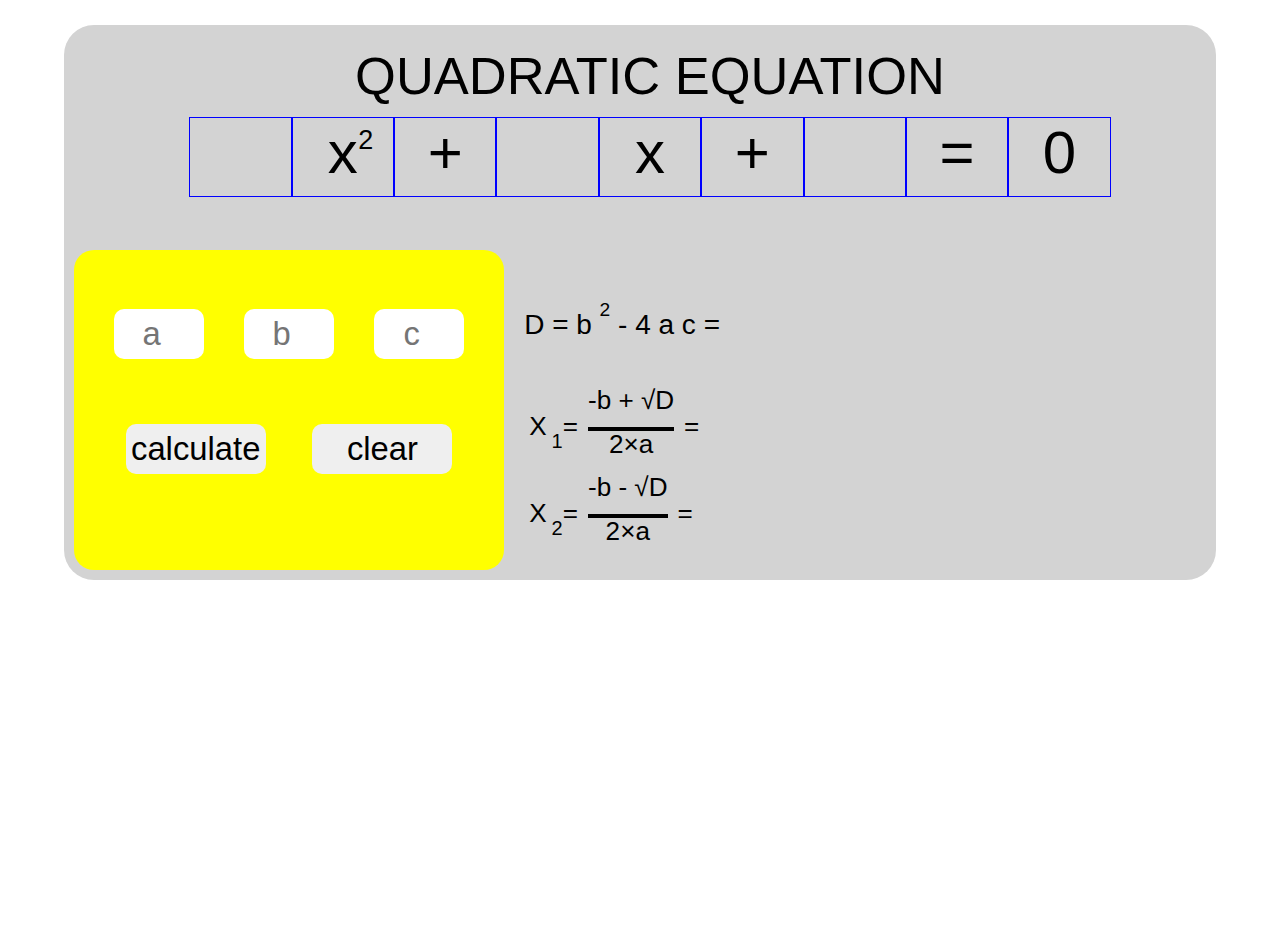
==== ax2.html @ 6cd744fd "The first version" ====
<!DOCTYPE html>
<html lang="en">
<head>
	<meta charset="UTF-8">
	<meta name="viewport" content="width=device-width, initial-scale=1.0">
	<title>Document</title>
	<link rel="stylesheet" href="reset.css">
	<link rel="stylesheet" href="style.css">
</head>
<body>
	<div class="container">
		<div class="titleBlock">
			<h1 class="h1">quadratic equation</h1>
			<div class="equation">
				<div class="equation__a"><p id="aEquation"></p></div>
				<div class="equation__xSquared"><p>x</p><p class="secondDegree">2</p></div>
				<div class="equation__sign"><p id="bSign">+</p></div>
				<div class="equation__b"><p id="bEquation"></p></div>
				<div class="equation__x"><p>x</p></div>
				<div class="equation__sign"><p id="cSign">+</p></div>
				<div class="equation__c"><p id="cEquation"></p></div>
				<div class="equation__equal"><p>=</p></div>
				<div class="equation__zero"><p>0</p></div>
			</div>
		</div>
		<div class="leftBlock">
			<form action="#" class="leftBlock__form">
				<div class="form__wrap">
					<div class="arguments">
						<div class="blockA">
							<input type="number" id="aCoefficient" class="input inputNumber"  placeholder="a">
						</div>
						<div class="blockB">
							<input type="number" id="bCoefficient" class="input inputNumber" placeholder="b">
						</div>
						<div class="blockC">
							<input type="number" id="cCoefficient" class="input inputNumber" placeholder="c">
						</div>
					</div>
					<div class="form__buttons">
						<input type="submit" id="sendCoefficients" value="calculate" class="input submit">
						<input type="reset" value="clear" class="input reset">
					</div>
				</div>
			</form>
		</div>
		<div class="rightBlock">
			<div class="solution">
				<div class="solution__message upMessage"><p id="upMessage"></p></div>
				<div class="determinant">
					<div class="determinant__firstRow">
						<div class="determinant__formulae"><p>D = b <p class="determinant__degree">2</p> - 4 a c = </p></div>
						<div class="determinant__calculation"><p id="calculationD"></p></div>
						<div class="determinant__result"><p id="resultD"></p></div>
					</div>
					<div class="determinant__secondRow">
						<p id="messageD"></p>
					</div>
				</div>
				<div class="solution__message roots">
					<div class="firstRoot roots__row">
						<p class="x">X<p class="xIndex">1</p>= </p>
						<div class="firstRoot__formula rootFormula">
							<p class="rootFormula__up">-b + √D </p>
							<p class="rootFormula__down">2×a</p>
						</div>
						<p>=</p>
						<div class="firstRoot__calc rootCalc">
							<p id="firstRootUpCalc" class="rootCalc__upCalc"></p>
							<p id="firstRootDownCalc" class="rootCalc__downCalc"></p>
						</div>
						<p id="firstRootRes"></p>
					</div>
					<div id="secondRoot" class="secondRoot roots__row">
						<p class="x">X<p class="xIndex">2</p>= </p>
						<div class="secondRoot__formula rootFormula">
							<p class="rootFormula__up">-b - √D </p>
							<p class="rootFormula__down">2×a</p>
						</div>
						<p>=</p>
						<div class="secondRoot__calc rootCalc">
							<p id="secondRootUpCalc" class="rootCalc__upCalc"></p>
							<p id="secondRootDownCalc" class="rootCalc__downCalc"></p>
						</div>
						<p id="secondRootRes"></p>
					</div>
				</div>
			</div>
		</div>
	</div>
	<script src ="script.js"></script>
</body>
</html>
---- style.css ----
:root {
	--formulaeHeight: 30px;
}

*{
	box-sizing: border-box;
}

body {
	font-family: Arial;
}
.container {
	width: 90%;
	box-sizing: border-box;
	background-color: lightgrey;
	margin: 25px auto;
	border-radius: 30px;
	padding: 10px;
	display: grid;
	grid-template-rows: 195px 320px;
	grid-template-columns: 38% 62%;
	grid-template-areas: "narrow1 narrow1"
						  "wide1 wide2";
	grid-gap: 20px;
}


@media (max-width: 900px) {
	.container {
		margin: 10px auto;
		grid-template-rows: 115px 290px 170px;
		grid-template-columns: 95%;
		justify-content: center;
		grid-template-areas: "narrow1"
							  "wide2"
							  "wide1";
		grid-gap: 10px;
	}
}

@media (max-width: 600px) {
	.container {
		width: 98%;
		padding: 5px;
	}
}


.titleBlock { grid-area: narrow1; }

.h1 {
	font-size: calc(15px + 40 * (100vw / 1366));
	text-align: center;
	line-height: calc(45px + 40 * (100vw / 1366));
	text-transform: uppercase;
}
.leftBlock { grid-area: wide1; 
			background-color: yellow;
			border-radius: 20px}

.leftBlock__form {
	height: 90%;
}
.form__wrap {
	height: 100%;
	display: flex;
	flex-direction: column;
	justify-content: space-evenly;
}
.arguments {
	display: flex;
	flex-direction: row;
	justify-content: space-evenly;
}


.input {
	width: 90px;
	height: 50px;
	font-size: calc(15px + 19 * (100vw / 1366));
	text-align: center;
	border-radius: 10px;
}

@media(max-width: 900px) {
	.form__wrap {
		display: flex;
		flex-direction: column;
	}
	.arguments {
		display: flex;
		flex-direction: row;
		justify-content: space-evenly;
	}
	.input {
		width: 80px;
		height: 40px;
	}
}
.form__buttons {
	display: flex;
	flex-direction: row;
	justify-content: space-evenly;
	padding: 5px;
}
.submit,
.reset {
	width: 140px;
	height: 50px;
}
.submit:active,
.reset:active {
	position: relative;
	top: 3px;
}
.rightBlock { grid-area: wide2;
			  display: flex;
			  flex-direction: column;
			  justify-content: space-between;
}
.equation {
	width: 80%;
	height: 80px;
	margin: 0 auto;
	display: flex;
	justify-content: space-between;
	font-size: 60px;
	text-align: center;
	line-height: 70px;
}

@media(max-width: 900px) {
	.equation {
    height: 50px;
    font-size: 40px;
    line-height: 40px;
	}
}
@media(max-width: 700px) {
	.equation {
		width: 100%;
		height: 40px;
		font-size: 25px;
	}
}



.equation div {
	border: 1px solid blue;
	width: calc(100% * 10);
}
.equation__a {}
.equation__xSquared {
}
.secondDegree {
    position: relative;
    top: -83px;
    left: 23px;
    font-size: 27px;
}

@media(max-width: 900px) {
	.secondDegree {
		top: -50px;
	    left: 18px;
	    font-size: 18px;
	}
}
@media(max-width: 700px) {
	.secondDegree {
		top: -50px;
	    left: 9px;
	    font-size: 10px;
	}
}



.equation__b {}
.equation__x {}
.equation__c {}
.equation__equal {}
.equation__zero {}


.solution {
	font-size: calc(14px + 16 * (100vw / 1366));
	display: flex;
	flex-direction: column;
	row-gap: 10px;
}

@media(max-width: 900px) {
	.solution {
		justify-content: space-evenly;
	}
}


.solution__message {}

.upMessage {
	height: 35px;
	//background-color: rgba(255, 255, 0, 0.8);
	border-radius: 10px;
	line-height: 30px;
	font-size: calc(14px + 16 * (100vw / 1366));
	padding: 0px 0px 0px 5px;
}
.determinant {
    //background-color: pink;
    border-radius: 20px;
    display: flex;
    flex-direction: column;
    justify-content: space-evenly;
    height: calc(35px + 45 * (100vw / 1366));
}
.determinant__firstRow {
	display: flex;
	flex-direction: row;
}
.determinant__formulae,
.determinant__calculation, 
.determinant__result {
	font-size: calc(13px + 16 * (100vw / 1366));
	text-align: center;

}
.determinant__formulae p {
	display: inline;
}
.determinant__result {
	width: auto!important;
}
.determinant__degree {
	font-size: calc(8px + 12 * (100vw / 1366));
	position: relative;
	top: -18px;
	left: 0px;
}

.determinant__secondRow {
	padding: 0px 0px 0px 5px;
	font-size: calc(14px + 16 * (100vw / 1366));
}
.roots {
	height: 180px;
	//background-color: lightgreen;
	border-radius: 20px;
	font-size: calc(13px + 14 * (100vw / 1366));
}
.roots__row {
	height: calc(45px + 45 * (100vw / 1366));
	display: flex;
	flex-direction: row;
	align-items: center;
}
.x {
	padding: 0px 5px 0px 5px;
}
.xIndex {
	position: relative;
	top: 15px;
	left: 0px;
	font-size: 20px;
}

.rootFormula {
	padding: 10px 10px 0px 10px;
	text-align: center;
}
.rootFormula__up {
	height: calc(25px + 20 * (100vw / 1366));	//45px
	box-sizing: border-box;
	border-bottom: 4px solid black;
}
.rootFormula__down {
	height: calc(25px + 20 * (100vw / 1366));	//45px
	box-sizing: border-box;
}
.rootCalc {
	padding: 10px 10px 0px 10px;
	text-align: center;
}
.rootCalc__upCalc {
	height: calc(25px + 20 * (100vw / 1366));
	box-sizing: border-box;
	border-bottom: 4px solid black;
}
.rootCalc__downCalc {
	height: calc(25px + 20 * (100vw / 1366));
	box-sizing: border-box;
}
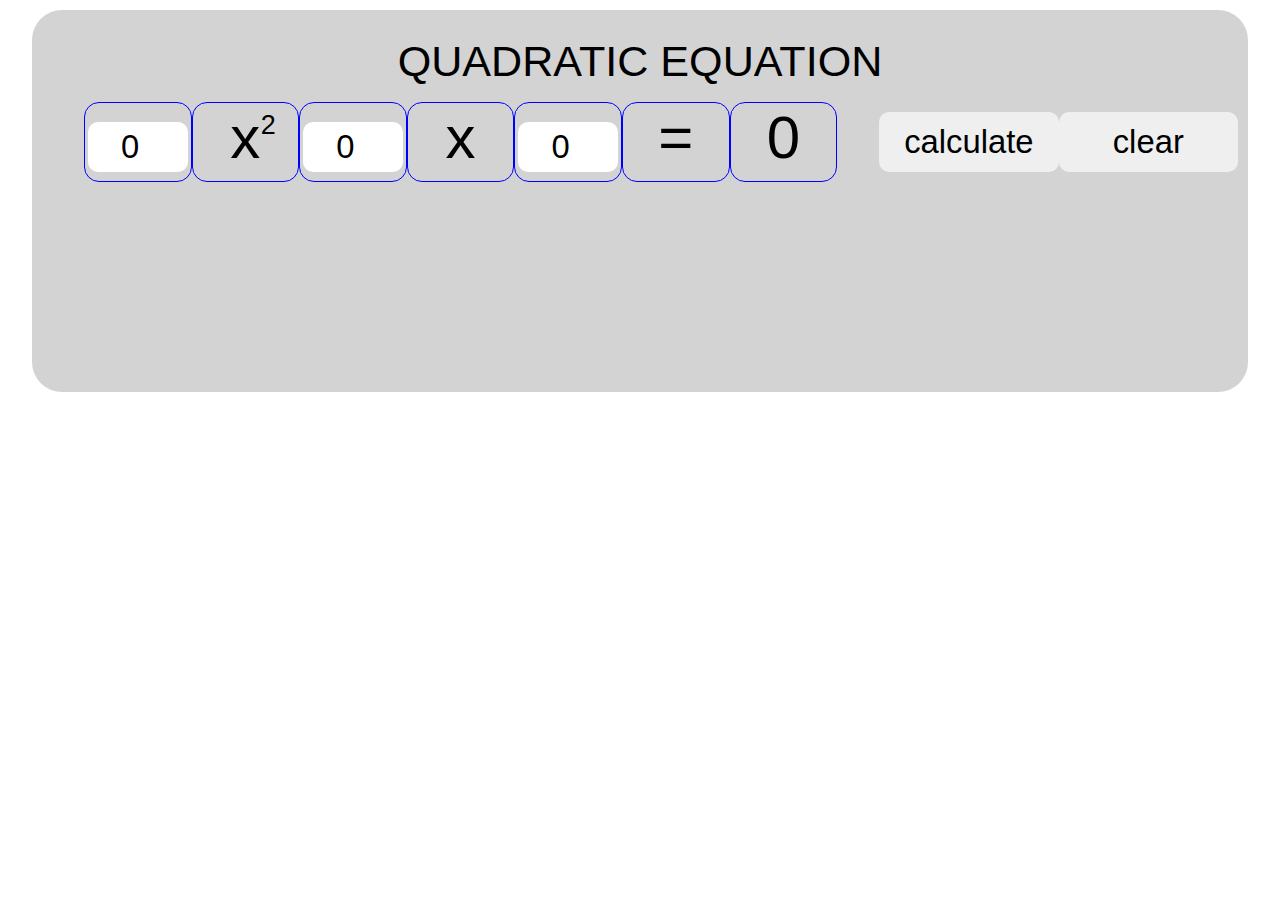
==== commit 9cc5ac86: "quadratic equation 2.0" ====
--- a/ax2.html
+++ b/ax2.html
@@ -11,76 +11,64 @@
 	<div class="container">
 		<div class="titleBlock">
 			<h1 class="h1">quadratic equation</h1>
-			<div class="equation">
-				<div class="equation__a"><p id="aEquation"></p></div>
-				<div class="equation__xSquared"><p>x</p><p class="secondDegree">2</p></div>
-				<div class="equation__sign"><p id="bSign">+</p></div>
-				<div class="equation__b"><p id="bEquation"></p></div>
-				<div class="equation__x"><p>x</p></div>
-				<div class="equation__sign"><p id="cSign">+</p></div>
-				<div class="equation__c"><p id="cEquation"></p></div>
-				<div class="equation__equal"><p>=</p></div>
-				<div class="equation__zero"><p>0</p></div>
-			</div>
 		</div>
-		<div class="leftBlock">
-			<form action="#" class="leftBlock__form">
-				<div class="form__wrap">
-					<div class="arguments">
-						<div class="blockA">
-							<input type="number" id="aCoefficient" class="input inputNumber"  placeholder="a">
+		<div class="wrap">
+			<form action="#">
+				<div class="equationBlock">
+					<div class="equation">
+						<div class="equation__a">
+							<input type="number" value="0" id="aCoefficient" class="input inputNumber"  placeholder="a" pattern="[^e]">
 						</div>
-						<div class="blockB">
-							<input type="number" id="bCoefficient" class="input inputNumber" placeholder="b">
+						<div class="equation__xSquared"><p>x</p><p class="secondDegree">2</p></div>
+						<div class="equation__b">
+							<input type="number" value="0" id="bCoefficient" class="input inputNumber" placeholder="b" pattern="[0123456789]">
 						</div>
-						<div class="blockC">
-							<input type="number" id="cCoefficient" class="input inputNumber" placeholder="c">
+						<div class="equation__x"><p>x</p></div>
+						<div class="equation__c"><p id="cEquation"></p>
+							<input type="number" value="0" id="cCoefficient" class="input inputNumber" placeholder="c" pattern="[0123456789]">
 						</div>
+						<div class="equation__equal"><p>=</p></div>
+						<div class="equation__zero"><p>0</p></div>
 					</div>
-					<div class="form__buttons">
+					<div class="formButtons">
 						<input type="submit" id="sendCoefficients" value="calculate" class="input submit">
-						<input type="reset" value="clear" class="input reset">
+						<input type="reset" id="clearForm" value="clear" class="input reset">
 					</div>
 				</div>
 			</form>
 		</div>
-		<div class="rightBlock">
+		<div class="solutionBlock">
 			<div class="solution">
 				<div class="solution__message upMessage"><p id="upMessage"></p></div>
-				<div class="determinant">
-					<div class="determinant__firstRow">
-						<div class="determinant__formulae"><p>D = b <p class="determinant__degree">2</p> - 4 a c = </p></div>
-						<div class="determinant__calculation"><p id="calculationD"></p></div>
-						<div class="determinant__result"><p id="resultD"></p></div>
-					</div>
-					<div class="determinant__secondRow">
-						<p id="messageD"></p>
-					</div>
+				<div class="determinant" id="determinant">
+					<div class="determinant__formulae"><p>D = b <p class="determinant__degree">2</p> - 4 a c = </p></div>
+					<div class="determinant__calculation"><p id="calculationD"></p></div>
+					<div class="determinant__result"><p id="resultD"></p></div>
 				</div>
-				<div class="solution__message roots">
-					<div class="firstRoot roots__row">
+				<div class="roots">
+					<div class="firstRoot roots__row" id="firstRoot">
 						<p class="x">X<p class="xIndex">1</p>= </p>
 						<div class="firstRoot__formula rootFormula">
 							<p class="rootFormula__up">-b + √D </p>
-							<p class="rootFormula__down">2×a</p>
+							<p class="rootFormula__down">2a</p>
 						</div>
 						<p>=</p>
 						<div class="firstRoot__calc rootCalc">
-							<p id="firstRootUpCalc" class="rootCalc__upCalc"></p>
-							<p id="firstRootDownCalc" class="rootCalc__downCalc"></p>
+							<p class="rootCalc__upCalc" id="firstRootUpCalc"></p>
+							<p  class="rootCalc__downCalc" id="firstRootDownCalc"></p>
 						</div>
 						<p id="firstRootRes"></p>
 					</div>
-					<div id="secondRoot" class="secondRoot roots__row">
+					<div class="secondRoot roots__row" id="secondRoot">
 						<p class="x">X<p class="xIndex">2</p>= </p>
 						<div class="secondRoot__formula rootFormula">
 							<p class="rootFormula__up">-b - √D </p>
-							<p class="rootFormula__down">2×a</p>
+							<p class="rootFormula__down">2a</p>
 						</div>
 						<p>=</p>
 						<div class="secondRoot__calc rootCalc">
-							<p id="secondRootUpCalc" class="rootCalc__upCalc"></p>
-							<p id="secondRootDownCalc" class="rootCalc__downCalc"></p>
+							<p class="rootCalc__upCalc" id="secondRootUpCalc"></p>
+							<p class="rootCalc__downCalc"  id="secondRootDownCalc"></p>
 						</div>
 						<p id="secondRootRes"></p>
 					</div>
@@ -88,6 +76,7 @@
 			</div>
 		</div>
 	</div>
-	<script src ="script.js"></script>
+	<script src ="script2.js"></script>
+
 </body>
 </html>--- a/style.css
+++ b/style.css
@@ -11,123 +11,40 @@
 	font-family: Arial;
 }
 .container {
-	width: 90%;
+	width: 95%;
 	box-sizing: border-box;
 	background-color: lightgrey;
-	margin: 25px auto;
+	margin: 10px auto;
 	border-radius: 30px;
 	padding: 10px;
-	display: grid;
-	grid-template-rows: 195px 320px;
-	grid-template-columns: 38% 62%;
-	grid-template-areas: "narrow1 narrow1"
-						  "wide1 wide2";
-	grid-gap: 20px;
-}
-
-
-@media (max-width: 900px) {
-	.container {
-		margin: 10px auto;
-		grid-template-rows: 115px 290px 170px;
-		grid-template-columns: 95%;
-		justify-content: center;
-		grid-template-areas: "narrow1"
-							  "wide2"
-							  "wide1";
-		grid-gap: 10px;
-	}
-}
-
-@media (max-width: 600px) {
-	.container {
-		width: 98%;
-		padding: 5px;
-	}
-}
-
-
-.titleBlock { grid-area: narrow1; }
+
+}
 
 .h1 {
-	font-size: calc(15px + 40 * (100vw / 1366));
+	font-size: calc(15px + 30 * (100vw / 1366));
 	text-align: center;
 	line-height: calc(45px + 40 * (100vw / 1366));
 	text-transform: uppercase;
 }
-.leftBlock { grid-area: wide1; 
-			background-color: yellow;
-			border-radius: 20px}
-
-.leftBlock__form {
-	height: 90%;
-}
-.form__wrap {
-	height: 100%;
-	display: flex;
-	flex-direction: column;
-	justify-content: space-evenly;
-}
-.arguments {
-	display: flex;
-	flex-direction: row;
-	justify-content: space-evenly;
-}
-
-
-.input {
-	width: 90px;
-	height: 50px;
-	font-size: calc(15px + 19 * (100vw / 1366));
-	text-align: center;
-	border-radius: 10px;
-}
-
-@media(max-width: 900px) {
-	.form__wrap {
-		display: flex;
-		flex-direction: column;
-	}
-	.arguments {
-		display: flex;
-		flex-direction: row;
-		justify-content: space-evenly;
-	}
-	.input {
-		width: 80px;
-		height: 40px;
-	}
-}
-.form__buttons {
-	display: flex;
-	flex-direction: row;
-	justify-content: space-evenly;
-	padding: 5px;
-}
-.submit,
-.reset {
-	width: 140px;
-	height: 50px;
-}
-.submit:active,
-.reset:active {
-	position: relative;
-	top: 3px;
-}
-.rightBlock { grid-area: wide2;
-			  display: flex;
-			  flex-direction: column;
-			  justify-content: space-between;
-}
+
+
+/*		equation section		*/
+.equationBlock {
+	display: grid;
+	grid-template-columns: 70% 30%;
+	grid-template-rows: 80px;
+	grid-template-areas: 
+				"equation  btns";
+}
+
 .equation {
-	width: 80%;
-	height: 80px;
+	width: 90%;
 	margin: 0 auto;
 	display: flex;
-	justify-content: space-between;
 	font-size: 60px;
 	text-align: center;
 	line-height: 70px;
+	grid-template-areas: "equation";
 }
 
 @media(max-width: 900px) {
@@ -145,10 +62,9 @@
 	}
 }
 
-
-
 .equation div {
 	border: 1px solid blue;
+	border-radius: 15px;
 	width: calc(100% * 10);
 }
 .equation__a {}
@@ -184,6 +100,43 @@
 .equation__equal {}
 .equation__zero {}
 
+.input {
+	width: 100px;
+	height: 50px;
+	font-size: calc(15px + 19 * (100vw / 1366));
+	text-align: center;
+	border-radius: 10px;
+}
+
+.formButtons {
+	grid-template-areas: "btns";
+	display: flex;
+	justify-content: space-around;
+    align-items: center;
+}
+
+.submit,
+.reset {
+	width: 180px;
+	height: 60px;
+}
+.submit:active,
+.reset:active {
+	position: relative;
+	top: 3px;
+}
+
+
+
+
+
+
+.solutionBlock { grid-area: wide2;
+			  display: flex;
+			  flex-direction: column;
+			  justify-content: space-between;
+}
+
 
 .solution {
 	font-size: calc(14px + 16 * (100vw / 1366));
@@ -198,35 +151,25 @@
 	}
 }
 
-
-.solution__message {}
-
 .upMessage {
-	height: 35px;
+	height: auto;
 	//background-color: rgba(255, 255, 0, 0.8);
 	border-radius: 10px;
 	line-height: 30px;
 	font-size: calc(14px + 16 * (100vw / 1366));
-	padding: 0px 0px 0px 5px;
+	padding: 10px 0px 0px 10px;
 }
 .determinant {
-    //background-color: pink;
-    border-radius: 20px;
-    display: flex;
-    flex-direction: column;
-    justify-content: space-evenly;
-    height: calc(35px + 45 * (100vw / 1366));
-}
-.determinant__firstRow {
-	display: flex;
-	flex-direction: row;
+    display: none;
+    flex-direction: row;
+    height: auto;
 }
 .determinant__formulae,
 .determinant__calculation, 
 .determinant__result {
 	font-size: calc(13px + 16 * (100vw / 1366));
 	text-align: center;
-
+	padding: 0px 5px 0px 5px;
 }
 .determinant__formulae p {
 	display: inline;
@@ -240,11 +183,6 @@
 	top: -18px;
 	left: 0px;
 }
-
-.determinant__secondRow {
-	padding: 0px 0px 0px 5px;
-	font-size: calc(14px + 16 * (100vw / 1366));
-}
 .roots {
 	height: 180px;
 	//background-color: lightgreen;
@@ -257,6 +195,13 @@
 	flex-direction: row;
 	align-items: center;
 }
+.firstRoot {
+	display: none;
+}
+.secondRoot {
+	display: none;
+}
+
 .x {
 	padding: 0px 5px 0px 5px;
 }
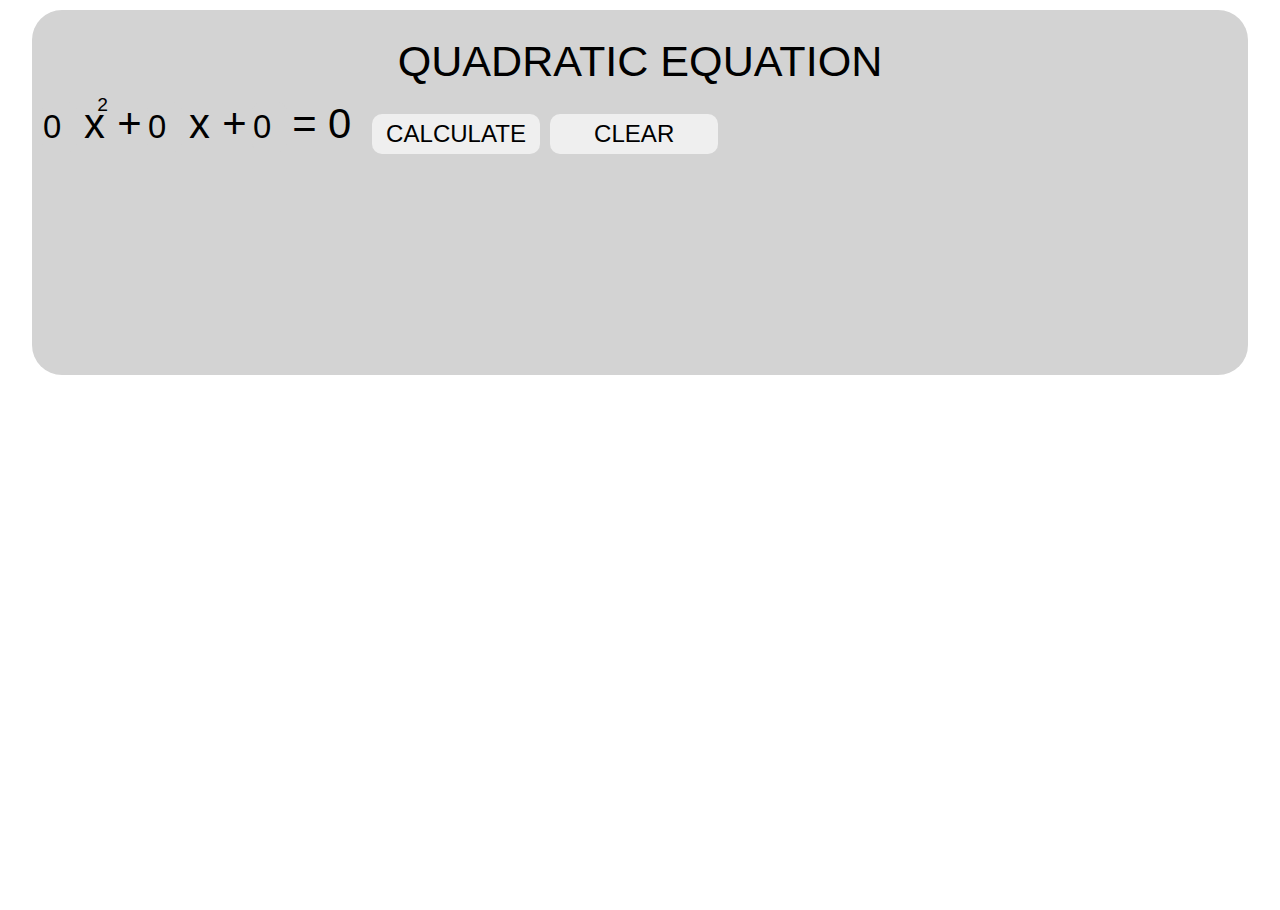
==== commit da8e8c98: "- fixed problem with D (was saving against my will); - mobile version min width 420px;" ====
--- a/ax2.html
+++ b/ax2.html
@@ -1,5 +1,6 @@
 <!DOCTYPE html>
 <html lang="en">
+
 <head>
 	<meta charset="UTF-8">
 	<meta name="viewport" content="width=device-width, initial-scale=1.0">
@@ -7,6 +8,7 @@
 	<link rel="stylesheet" href="reset.css">
 	<link rel="stylesheet" href="style.css">
 </head>
+
 <body>
 	<div class="container">
 		<div class="titleBlock">
@@ -15,20 +17,38 @@
 		<div class="wrap">
 			<form action="#">
 				<div class="equationBlock">
-					<div class="equation">
-						<div class="equation__a">
-							<input type="number" value="0" id="aCoefficient" class="input inputNumber"  placeholder="a" pattern="[^e]">
+					<div class="gridWrapper">
+						<div class="equation">
+							<div class="equation__a">
+								<input type="number" value="0" id="aCoefficient" class="input inputNumber" placeholder="a" pattern="[^e]">
+							</div>
+							<div class="equation__xSquared">
+								<p>x</p>
+								<p class="secondDegree">2</p>
+							</div>
+							<div class="equation__sign">
+								<p id="bSign">+</p>
+							</div>
+							<div class="equation__b">
+								<input type="number" value="0" id="bCoefficient" class="input inputNumber" placeholder="b" pattern="[0123456789]" oninput="changeSignB()">
+							</div>
+							<div class="equation__x">
+								<p>x</p>
+							</div>
+							<div class="equation__sign">
+								<p id="cSign">+</p>
+							</div>
+							<div class="equation__c">
+								<p id="cEquation"></p>
+								<input type="number" value="0" id="cCoefficient" class="input inputNumber" placeholder="c" pattern="[0123456789]" oninput="changeSignC()">
+							</div>
+							<div class="equation__equal">
+								<p>=</p>
+							</div>
+							<div class="equation__zero">
+								<p>0</p>
+							</div>
 						</div>
-						<div class="equation__xSquared"><p>x</p><p class="secondDegree">2</p></div>
-						<div class="equation__b">
-							<input type="number" value="0" id="bCoefficient" class="input inputNumber" placeholder="b" pattern="[0123456789]">
-						</div>
-						<div class="equation__x"><p>x</p></div>
-						<div class="equation__c"><p id="cEquation"></p>
-							<input type="number" value="0" id="cCoefficient" class="input inputNumber" placeholder="c" pattern="[0123456789]">
-						</div>
-						<div class="equation__equal"><p>=</p></div>
-						<div class="equation__zero"><p>0</p></div>
 					</div>
 					<div class="formButtons">
 						<input type="submit" id="sendCoefficients" value="calculate" class="input submit">
@@ -39,15 +59,25 @@
 		</div>
 		<div class="solutionBlock">
 			<div class="solution">
-				<div class="solution__message upMessage"><p id="upMessage"></p></div>
+				<div class="solution__message upMessage">
+					<p id="upMessage"></p>
+				</div>
 				<div class="determinant" id="determinant">
-					<div class="determinant__formulae"><p>D = b <p class="determinant__degree">2</p> - 4 a c = </p></div>
-					<div class="determinant__calculation"><p id="calculationD"></p></div>
-					<div class="determinant__result"><p id="resultD"></p></div>
+					<div class="determinant__formulae">
+						<p>D = b
+						<p class="determinant__degree">2</p> - 4 a c = </p>
+					</div>
+					<div class="determinant__calculation">
+						<p id="calculationD"></p>
+					</div>
+					<div class="determinant__result">
+						<p id="resultD"></p>
+					</div>
 				</div>
 				<div class="roots">
 					<div class="firstRoot roots__row" id="firstRoot">
-						<p class="x">X<p class="xIndex">1</p>= </p>
+						<p class="x">X
+						<p class="xIndex">1</p>= </p>
 						<div class="firstRoot__formula rootFormula">
 							<p class="rootFormula__up">-b + √D </p>
 							<p class="rootFormula__down">2a</p>
@@ -55,12 +85,13 @@
 						<p>=</p>
 						<div class="firstRoot__calc rootCalc">
 							<p class="rootCalc__upCalc" id="firstRootUpCalc"></p>
-							<p  class="rootCalc__downCalc" id="firstRootDownCalc"></p>
+							<p class="rootCalc__downCalc" id="firstRootDownCalc"></p>
 						</div>
 						<p id="firstRootRes"></p>
 					</div>
 					<div class="secondRoot roots__row" id="secondRoot">
-						<p class="x">X<p class="xIndex">2</p>= </p>
+						<p class="x">X
+						<p class="xIndex">2</p>= </p>
 						<div class="secondRoot__formula rootFormula">
 							<p class="rootFormula__up">-b - √D </p>
 							<p class="rootFormula__down">2a</p>
@@ -68,7 +99,7 @@
 						<p>=</p>
 						<div class="secondRoot__calc rootCalc">
 							<p class="rootCalc__upCalc" id="secondRootUpCalc"></p>
-							<p class="rootCalc__downCalc"  id="secondRootDownCalc"></p>
+							<p class="rootCalc__downCalc" id="secondRootDownCalc"></p>
 						</div>
 						<p id="secondRootRes"></p>
 					</div>
@@ -76,7 +107,8 @@
 			</div>
 		</div>
 	</div>
-	<script src ="script2.js"></script>
+	<script src="script2.js"></script>
 
 </body>
+
 </html>--- a/style.css
+++ b/style.css
@@ -1,19 +1,20 @@
-
 :root {
 	--formulaeHeight: 30px;
 }
 
-*{
+* {
 	box-sizing: border-box;
 }
 
 body {
 	font-family: Arial;
 }
+
 .container {
 	width: 95%;
-	box-sizing: border-box;
-	background-color: lightgrey;
+	min-width: 420px;
+	box-sizing: border-box;
+	background-color: rgba(211, 211, 211, 1.0);
 	margin: 10px auto;
 	border-radius: 30px;
 	padding: 10px;
@@ -31,77 +32,62 @@
 /*		equation section		*/
 .equationBlock {
 	display: grid;
-	grid-template-columns: 70% 30%;
-	grid-template-rows: 80px;
-	grid-template-areas: 
-				"equation  btns";
+	justify-content: start;
+	grid-template-areas: "formulae btns";
+	grid-column-gap: 15px;
+}
+
+@media(max-width: 900px) {
+	.equationBlock {
+		justify-content: center;
+		grid-template-areas: "formulae"
+			"btns";
+	}
+}
+
+.gridWrapper {
+	grid-area: formulae;
 }
 
 .equation {
-	width: 90%;
+	display: flex;
+	flex-direction: row;
+	align-items: baseline;
 	margin: 0 auto;
-	display: flex;
-	font-size: 60px;
-	text-align: center;
-	line-height: 70px;
-	grid-template-areas: "equation";
-}
-
-@media(max-width: 900px) {
-	.equation {
-    height: 50px;
-    font-size: 40px;
-    line-height: 40px;
-	}
-}
-@media(max-width: 700px) {
-	.equation {
-		width: 100%;
-		height: 40px;
-		font-size: 25px;
-	}
+	font-size: calc(24px + 19 * (100vw / 1366));
+	text-align: center;
+}
+
+.equation input {
+	background-color: rgba(211, 211, 211, 1.0);
 }
 
 .equation div {
-	border: 1px solid blue;
 	border-radius: 15px;
-	width: calc(100% * 10);
-}
-.equation__a {}
-.equation__xSquared {
-}
+	width: 35px;
+}
+
 .secondDegree {
-    position: relative;
-    top: -83px;
-    left: 23px;
-    font-size: 27px;
+	position: relative;
+	top: -50px;
+	left: 23%;
+	font-size: calc(8px + 12 * (100vw / 1366));
 }
 
 @media(max-width: 900px) {
 	.secondDegree {
-		top: -50px;
-	    left: 18px;
-	    font-size: 18px;
+		top: -45px;
 	}
 }
-@media(max-width: 700px) {
+
+@media(max-width: 650px) {
 	.secondDegree {
-		top: -50px;
-	    left: 9px;
-	    font-size: 10px;
+		top: -35px;
 	}
 }
 
-
-
-.equation__b {}
-.equation__x {}
-.equation__c {}
-.equation__equal {}
-.equation__zero {}
-
 .input {
-	width: 100px;
+	width: 100%;
 	height: 50px;
 	font-size: calc(15px + 19 * (100vw / 1366));
 	text-align: center;
@@ -109,17 +95,24 @@
 }
 
 .formButtons {
-	grid-template-areas: "btns";
-	display: flex;
-	justify-content: space-around;
-    align-items: center;
-}
+	grid-area: btns;
+	display: flex;
+	flex-direction: row;
+	justify-content: center;
+	align-items: center;
+	column-gap: 10px;
+}
+
+@media(max-width: 900px) {}
 
 .submit,
 .reset {
-	width: 180px;
-	height: 60px;
-}
+	width: calc(140px + 30 * (100vw / 1366));
+	height: 40px;
+	text-transform: uppercase;
+	font-size: calc(10px + 15 * (100vw / 1366));
+}
+
 .submit:active,
 .reset:active {
 	position: relative;
@@ -127,16 +120,12 @@
 }
 
 
-
-
-
-
-.solutionBlock { grid-area: wide2;
-			  display: flex;
-			  flex-direction: column;
-			  justify-content: space-between;
-}
-
+.solutionBlock {
+	grid-area: wide2;
+	display: flex;
+	flex-direction: column;
+	justify-content: space-between;
+}
 
 .solution {
 	font-size: calc(14px + 16 * (100vw / 1366));
@@ -145,59 +134,60 @@
 	row-gap: 10px;
 }
 
-@media(max-width: 900px) {
-	.solution {
-		justify-content: space-evenly;
-	}
-}
-
 .upMessage {
 	height: auto;
-	//background-color: rgba(255, 255, 0, 0.8);
 	border-radius: 10px;
 	line-height: 30px;
 	font-size: calc(14px + 16 * (100vw / 1366));
 	padding: 10px 0px 0px 10px;
 }
+
 .determinant {
-    display: none;
-    flex-direction: row;
-    height: auto;
-}
+	display: none;
+	flex-direction: row;
+	height: auto;
+}
+
 .determinant__formulae,
-.determinant__calculation, 
+.determinant__calculation,
 .determinant__result {
 	font-size: calc(13px + 16 * (100vw / 1366));
 	text-align: center;
 	padding: 0px 5px 0px 5px;
 }
+
 .determinant__formulae p {
 	display: inline;
 }
+
 .determinant__result {
-	width: auto!important;
-}
+	width: auto !important;
+}
+
 .determinant__degree {
 	font-size: calc(8px + 12 * (100vw / 1366));
 	position: relative;
 	top: -18px;
 	left: 0px;
 }
+
 .roots {
 	height: 180px;
-	//background-color: lightgreen;
 	border-radius: 20px;
 	font-size: calc(13px + 14 * (100vw / 1366));
 }
+
 .roots__row {
 	height: calc(45px + 45 * (100vw / 1366));
 	display: flex;
 	flex-direction: row;
 	align-items: center;
 }
+
 .firstRoot {
 	display: none;
 }
+
 .secondRoot {
 	display: none;
 }
@@ -205,6 +195,7 @@
 .x {
 	padding: 0px 5px 0px 5px;
 }
+
 .xIndex {
 	position: relative;
 	top: 15px;
@@ -216,25 +207,30 @@
 	padding: 10px 10px 0px 10px;
 	text-align: center;
 }
+
 .rootFormula__up {
-	height: calc(25px + 20 * (100vw / 1366));	//45px
+	height: calc(25px + 20 * (100vw / 1366));
 	box-sizing: border-box;
 	border-bottom: 4px solid black;
 }
+
 .rootFormula__down {
-	height: calc(25px + 20 * (100vw / 1366));	//45px
-	box-sizing: border-box;
-}
+	height: calc(25px + 20 * (100vw / 1366));
+	box-sizing: border-box;
+}
+
 .rootCalc {
 	padding: 10px 10px 0px 10px;
 	text-align: center;
 }
+
 .rootCalc__upCalc {
 	height: calc(25px + 20 * (100vw / 1366));
 	box-sizing: border-box;
 	border-bottom: 4px solid black;
 }
+
 .rootCalc__downCalc {
 	height: calc(25px + 20 * (100vw / 1366));
 	box-sizing: border-box;
-}
+}